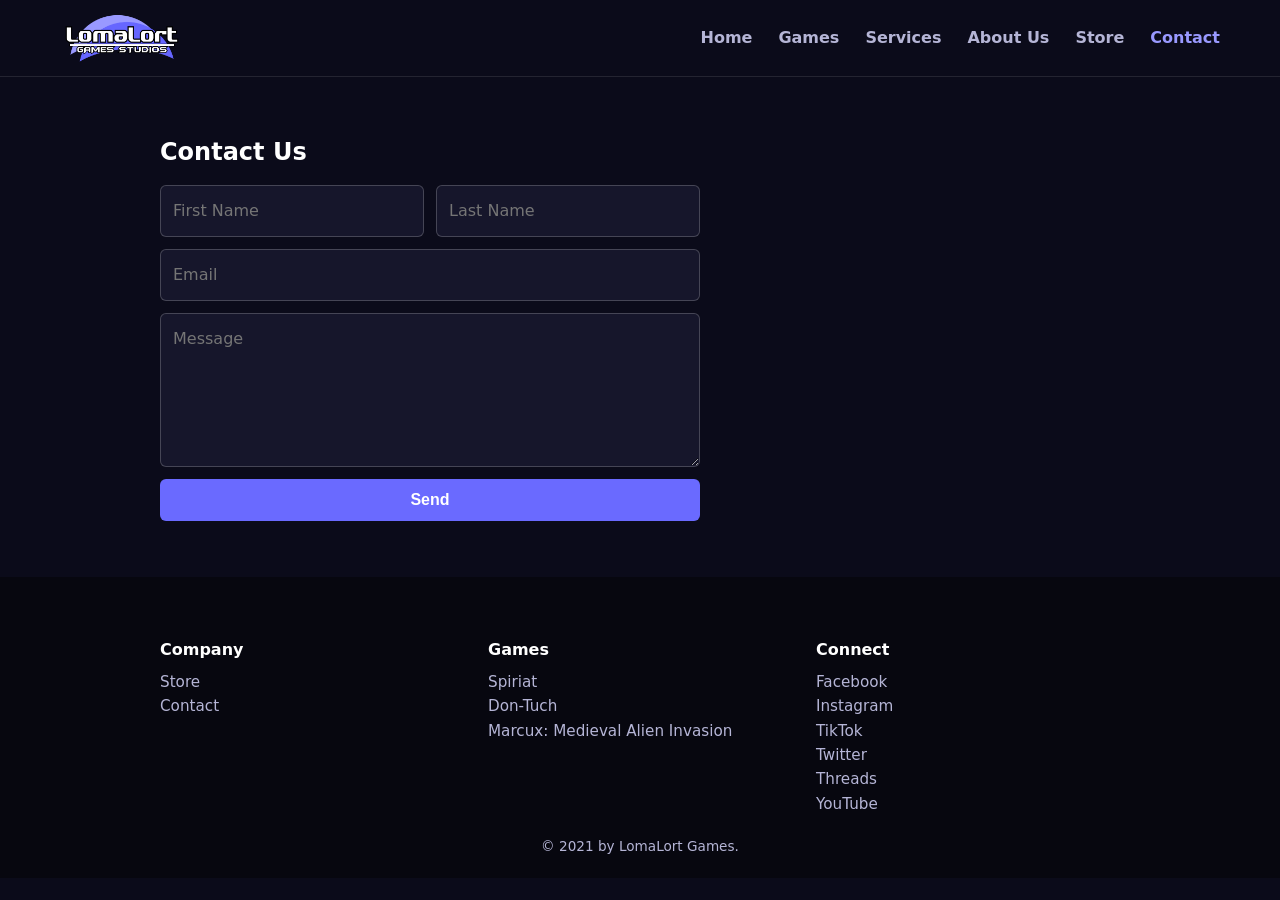
==== contact-us.html @ bf12e8ed "Primer commit" ====
<!DOCTYPE html><html lang="en"><head><meta charset="utf-8"><meta name="viewport" content="width=device-width,initial-scale=1"><title>Contact Us | LomaLort Games</title><meta name="description" content="We are an indie game development studio; we also offer services to collaborate on other projects or create custom games."><meta property="og:title" content="Contact Us | LomaLort Games"><meta property="og:image" content="img/marcux-portada.webp"><link rel="icon" href="img/logo.png"><link rel="stylesheet" href="style.css"></head><body><section><div class="w"><h1>Contact Us</h1><form action="https://formspree.io/f/ID_CONTACTO" method="POST" data-ok><div class="two"><input name="first_name" placeholder="First Name" required><input name="last_name" placeholder="Last Name"></div><input type="email" name="email" placeholder="Email" required><textarea name="message" rows="5" placeholder="Message" required></textarea><button class="btn">Send</button><p class="ok">Thanks for your message!</p></form></div></section><script src="layout.js"></script></body></html>
---- style.css ----
:root{--bg:#0b0b1a;--card:#16162b;--ink:#fff;--mute:#b5b5d6;--p:#6a6aff;--p2:#9999ff}
*{box-sizing:border-box;margin:0}html{scroll-behavior:smooth}
body{font-family:system-ui,-apple-system,Segoe UI,Roboto,sans-serif;background:var(--bg);color:var(--ink);line-height:1.6}
img{max-width:100%;display:block}a{color:inherit}
.w{max-width:1000px;margin:auto;padding:0 20px}
section{padding:56px 0}h1,h2{margin-bottom:14px}h2{font-size:clamp(1.5rem,4vw,2.2rem)}
.mute{color:var(--mute)}.c{text-align:center}
header{position:sticky;top:0;z-index:9;background:#0b0b1af0;border-bottom:1px solid #ffffff1a}
header .w{display:flex;justify-content:space-between;align-items:center;height:76px;max-width:1200px}
header img{height:60px}nav{display:flex;gap:26px}
nav a{text-decoration:none;font-weight:600;color:var(--mute)}nav a:hover,nav a.on{color:var(--p2)}
#bg{display:none;background:none;border:0;color:#fff;font-size:1.8rem}
.btn{display:inline-block;padding:12px 26px;border-radius:6px;background:var(--p);color:#fff;font-weight:700;text-decoration:none;border:0;cursor:pointer;font-size:1rem}
.btn:hover{background:var(--p2)}.btn.o{background:none;border:2px solid var(--p)}
.full{width:100%;display:block}.banner{display:block}
.dt{background:url(img/dontuch-fondo.webp) center/cover;padding:40px 0;text-align:center}
.dt img{margin:0 auto 16px;max-width:560px;width:100%}
.grid{display:grid;gap:24px;grid-template-columns:repeat(auto-fit,minmax(230px,1fr))}
.card{background:var(--card);border-radius:10px;overflow:hidden;display:flex;flex-direction:column}
.card .b{padding:16px;display:flex;flex-direction:column;gap:8px;flex:1}
.card img.t{aspect-ratio:315/250;object-fit:cover;width:100%}
.lk{display:flex;gap:8px;flex-wrap:wrap;margin-top:auto}
.lk a{font-size:.85rem;padding:5px 12px;border-radius:5px;background:#ffffff1a;text-decoration:none}.lk a:hover{background:var(--p)}
.promo{background:linear-gradient(90deg,#3a3acc,#6a6aff);text-align:center;padding:48px 20px;border-radius:12px}
.promo p{margin-bottom:18px}
.feat{display:flex;gap:16px;align-items:flex-start;margin-bottom:22px}.feat span{font-size:2.2rem}
.team{display:flex;gap:40px;flex-wrap:wrap}.pp{text-align:center;max-width:200px}
.av{width:130px;height:130px;border-radius:50%;background:var(--p);display:grid;place-items:center;font-size:2.4rem;font-weight:800;margin:0 auto 8px}
.tabs{display:flex;gap:8px;flex-wrap:wrap;margin:16px 0}
.tabs button{padding:8px 18px;border-radius:5px;border:1px solid #ffffff44;background:none;color:#fff;cursor:pointer;font-weight:600}
.tabs button.on{background:var(--p);border-color:var(--p)}
.ph{aspect-ratio:1;background:linear-gradient(135deg,#25254a,#16162b);display:grid;place-items:center;color:var(--mute);text-align:center;padding:12px;font-size:.9rem}
.pr{color:var(--p2);font-weight:700}
form{display:grid;gap:12px;max-width:540px}.two{display:grid;grid-template-columns:1fr 1fr;gap:12px}
input,textarea{width:100%;padding:12px;border-radius:6px;border:1px solid #ffffff33;background:var(--card);color:#fff;font:inherit}
.ok{color:#7ee787;display:none}
.nl{background:var(--card);padding:36px 20px;text-align:center}.nl form{margin:14px auto 0;grid-template-columns:1fr auto}
footer{background:#07070f;padding:40px 0 20px}
.fc{display:grid;gap:24px;grid-template-columns:repeat(auto-fit,minmax(180px,1fr));margin:20px 0}
.fc h4{margin-bottom:8px}.fc a{display:block;color:var(--mute);text-decoration:none;font-size:.95rem}.fc a:hover{color:var(--p2)}
.cp{color:var(--mute);font-size:.85rem;text-align:center;margin-top:20px}
@media(max-width:760px){#bg{display:block}nav{display:none;position:absolute;top:76px;left:0;right:0;background:var(--bg);flex-direction:column;padding:16px 20px}nav.open{display:flex}.two,.nl form{grid-template-columns:1fr}}
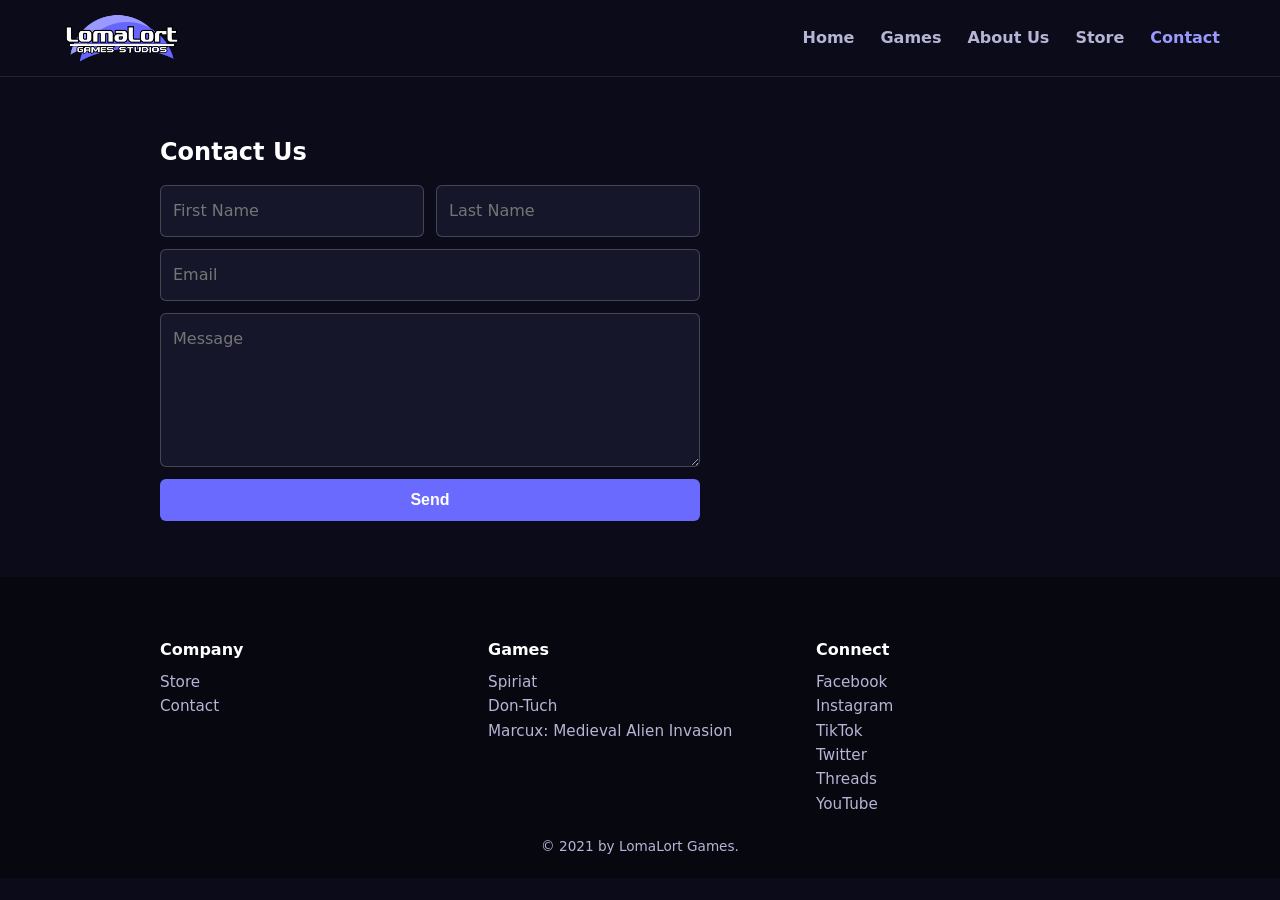
==== commit f79a9f9f: "contact us y newsteller" ====
--- a/contact-us.html
+++ b/contact-us.html
@@ -1 +1,31 @@
-<!DOCTYPE html><html lang="en"><head><meta charset="utf-8"><meta name="viewport" content="width=device-width,initial-scale=1"><title>Contact Us | LomaLort Games</title><meta name="description" content="We are an indie game development studio; we also offer services to collaborate on other projects or create custom games."><meta property="og:title" content="Contact Us | LomaLort Games"><meta property="og:image" content="img/marcux-portada.webp"><link rel="icon" href="img/logo.png"><link rel="stylesheet" href="style.css"></head><body><section><div class="w"><h1>Contact Us</h1><form action="https://formspree.io/f/ID_CONTACTO" method="POST" data-ok><div class="two"><input name="first_name" placeholder="First Name" required><input name="last_name" placeholder="Last Name"></div><input type="email" name="email" placeholder="Email" required><textarea name="message" rows="5" placeholder="Message" required></textarea><button class="btn">Send</button><p class="ok">Thanks for your message!</p></form></div></section><script src="layout.js"></script></body></html>+<!DOCTYPE html>
+<html lang="en">
+<head>
+<meta charset="utf-8">
+<meta name="viewport" content="width=device-width,initial-scale=1">
+<title>Contact Us | LomaLort Games</title>
+<meta name="description" content="We are an indie game development studio.">
+<meta property="og:title" content="Contact Us | LomaLort Games">
+<meta property="og:image" content="img/marcux-portada.webp">
+<link rel="icon" href="img/logo.png">
+<link rel="stylesheet" href="style.css">
+</head>
+<body>
+<section>
+  <div class="w">
+    <h1>Contact Us</h1>
+    <form action="https://formspree.io/f/xppdqpyw" method="POST" data-ok>
+      <div class="two">
+        <input name="first_name" placeholder="First Name" required>
+        <input name="last_name" placeholder="Last Name">
+      </div>
+      <input type="email" name="email" placeholder="Email" required>
+      <textarea name="message" rows="5" placeholder="Message" required></textarea>
+      <button class="btn">Send</button>
+      <p class="ok">Thanks for your message!</p>
+    </form>
+  </div>
+</section>
+<script src="layout.js"></script>
+</body>
+</html>
--- a/style.css
+++ b/style.css
@@ -41,3 +41,75 @@
 .fc h4{margin-bottom:8px}.fc a{display:block;color:var(--mute);text-decoration:none;font-size:.95rem}.fc a:hover{color:var(--p2)}
 .cp{color:var(--mute);font-size:.85rem;text-align:center;margin-top:20px}
 @media(max-width:760px){#bg{display:block}nav{display:none;position:absolute;top:76px;left:0;right:0;background:var(--bg);flex-direction:column;padding:16px 20px}nav.open{display:flex}.two,.nl form{grid-template-columns:1fr}}
+/* --- TARJETA CTA STEAM INTERACTIVA --- */
+.steam-cta-card {
+  display: flex;
+  align-items: center;
+  justify-content: space-between;
+  gap: 20px;
+  width: 100%;
+  box-sizing: border-box;
+  margin: 0 auto;
+  padding: 24px 28px;
+  background: linear-gradient(135deg, #140808 0%, #2b0909 55%, #0f172a 100%);
+  border: 2px solid #dc2626;
+  border-radius: 12px;
+  text-decoration: none;
+  color: #ffffff;
+  box-shadow: 0 8px 25px rgba(220, 38, 38, 0.35);
+  transition: transform 0.2s ease, box-shadow 0.2s ease, border-color 0.2s ease;
+  cursor: pointer;
+}
+
+.steam-cta-card:hover {
+  transform: translateY(-4px) scale(1.01);
+  border-color: #38bdf8;
+  box-shadow: 0 12px 32px rgba(56, 189, 248, 0.45);
+}
+
+.steam-cta-badge {
+  display: inline-block;
+  font-size: 0.75rem;
+  font-weight: 700;
+  letter-spacing: 1.5px;
+  color: #38bdf8;
+  margin-bottom: 6px;
+}
+
+.steam-cta-title {
+  margin: 0 0 6px 0;
+  font-size: 1.35rem;
+  font-weight: 800;
+  letter-spacing: 0.5px;
+  color: #ffffff;
+}
+
+.steam-cta-subtitle {
+  margin: 0;
+  font-size: 0.92rem;
+  color: #cbd5e1;
+}
+
+.steam-cta-action span {
+  display: inline-block;
+  padding: 12px 20px;
+  background-color: #dc2626;
+  color: #ffffff;
+  font-weight: 800;
+  font-size: 0.9rem;
+  border-radius: 8px;
+  white-space: nowrap;
+  transition: background-color 0.2s ease;
+}
+
+.steam-cta-card:hover .steam-cta-action span {
+  background-color: #ef4444;
+}
+
+@media (max-width: 760px) {
+  .steam-cta-card {
+    flex-direction: column;
+    text-align: center;
+    padding: 20px;
+  }
+}
